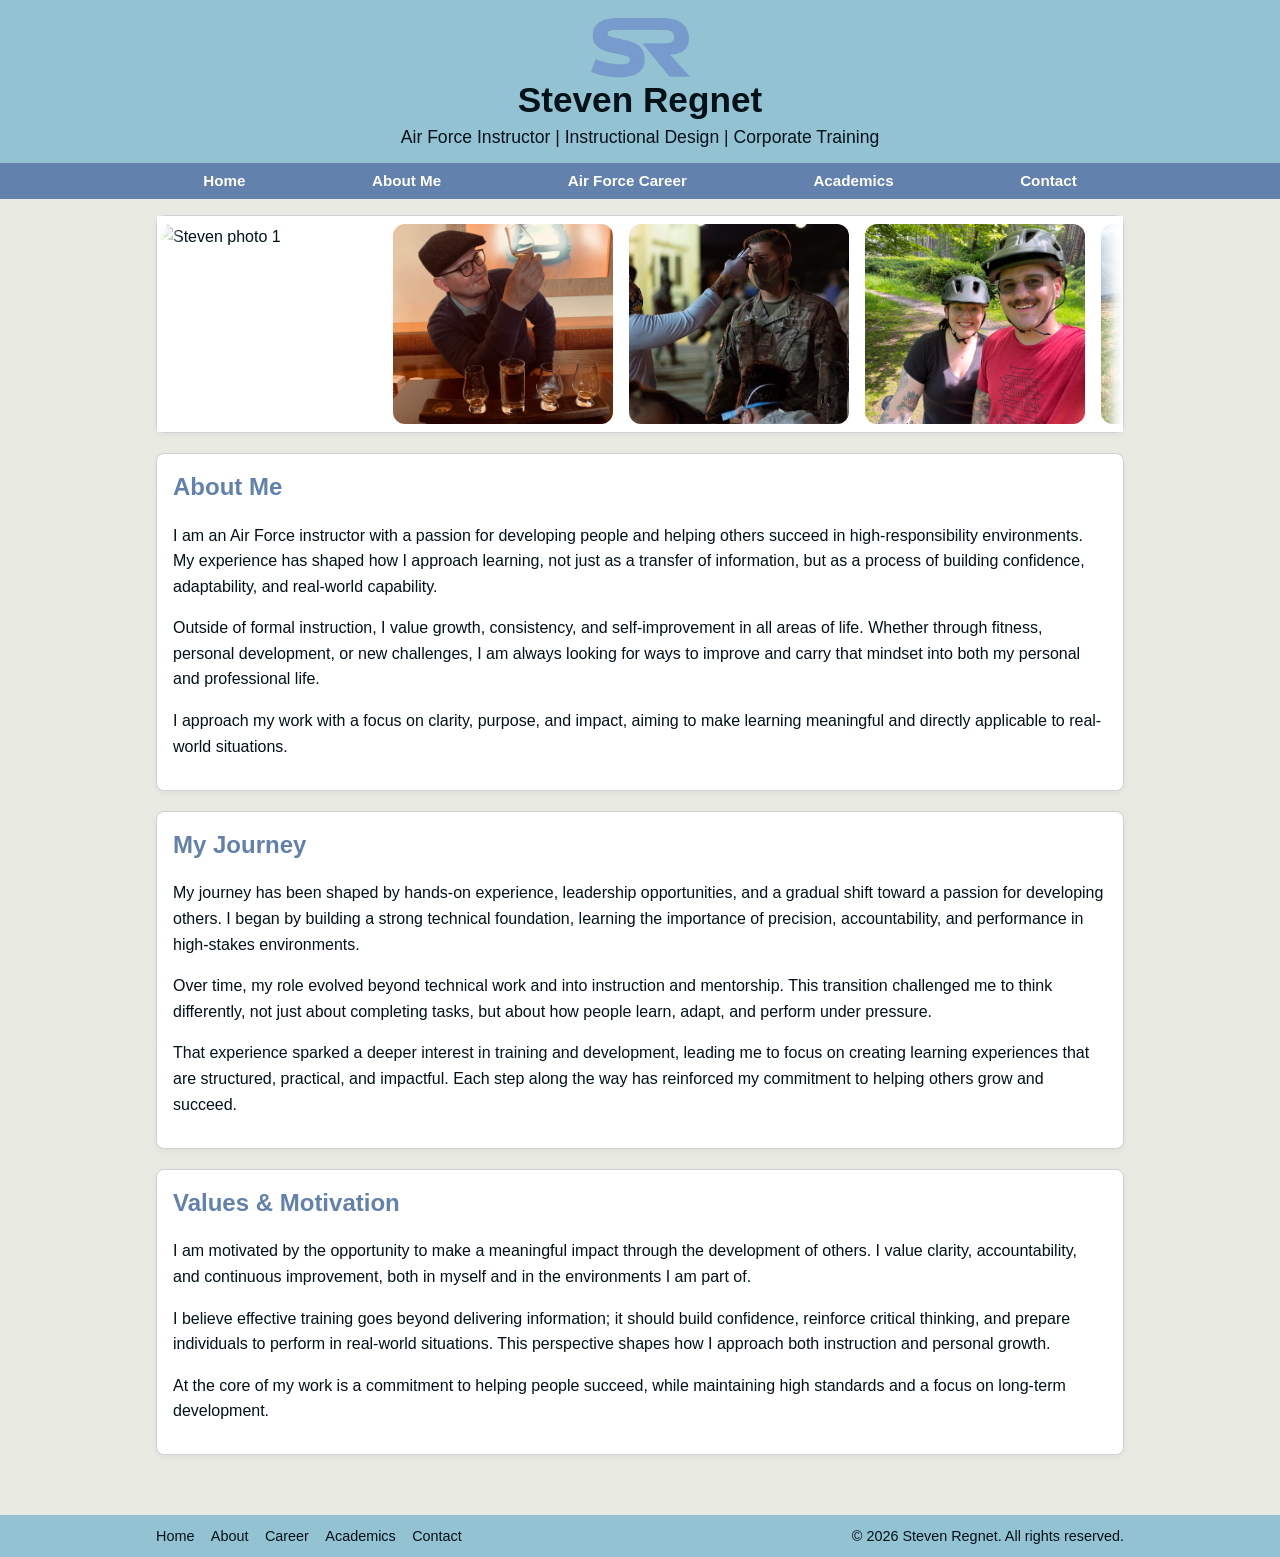
==== about.html @ 6d679ac9 "Add files via upload" ====
<!DOCTYPE html>
<html lang="en">

<head>
  <meta charset="utf-8">
  <meta name="viewport" content="width=device-width, initial-scale=1.0">
  <meta name="description" content="Learn more about Steven Regnet, his background, values, and career journey.">
  <title>About Me | Steven Regnet</title>
  <link rel="stylesheet" href="stevenregnet.css">
  <link rel="icon" type="image/png" href="favicon.png">
  <link rel="shortcut icon" href="favicon.png">
</head>

<body>

  <header>
    <img src="SR_Logo_Transparent.png" alt="SR Logo" class="logo">
    <h1>Steven Regnet</h1>
    <p>Air Force Instructor | Instructional Design | Corporate Training</p>
  </header>

  <nav>
    <div class="nav-container">
      <a href="index.html">Home</a>
      <a href="about.html">About Me</a>
      <a href="career.html">Air Force Career</a>
      <a href="academics.html">Academics</a>
      <a href="contact.html">Contact</a>
    </div>
  </nav>

  <main>
    <section class="about-slider-section">
      <div class="photo-slider">
        <div class="photo-track">
          <img src="iceland.jpg" alt="Steven photo 1" class="slider-img">
          <img src="scotch.jpg" alt="Steven photo 2" class="slider-img">
          <img src="covid.jpg" alt="Steven photo 3" class="slider-img">
          <img src="biking.jpg" alt="Steven photo 4" class="slider-img">
          <img src="scotland.jpg" alt="Steven photo 5" class="slider-img">
          <img src="fish.jpg" alt="Steven photo 6" class="slider-img">
          <img src="specs.jpg" alt="Steven photo 7" class="slider-img">
          <img src="iceland.jpg" alt="Steven photo 1 duplicate" class="slider-img">
          <img src="scotch.jpg" alt="Steven photo 2 duplicate" class="slider-img">
          <img src="covid.jpg" alt="Steven photo 3 duplicate" class="slider-img">
          <img src="biking.jpg" alt="Steven photo 4 duplicate" class="slider-img">
          <img src="scotland.jpg" alt="Steven photo 5 duplicate" class="slider-img">
          <img src="fish.jpg" alt="Steven photo 6 duplicate" class="slider-img">
          <img src="specs.jpg" alt="Steven photo 7 duplicate" class="slider-img">
        </div>
      </div>
    </section>

    <section>
      <h2>About Me</h2>
      <p>
        I am an Air Force instructor with a passion for developing people and helping others succeed in
        high-responsibility environments. My experience has shaped how I approach learning, not just as a transfer of
        information, but as a process of building confidence, adaptability, and real-world capability.
      </p>
      <p>
        Outside of formal instruction, I value growth, consistency, and self-improvement in all areas of life. Whether
        through fitness, personal development, or new challenges, I am always looking for ways to improve and carry that
        mindset into both my personal and professional life.
      </p>
      <p>
        I approach my work with a focus on clarity, purpose, and impact, aiming to make learning meaningful and directly
        applicable to real-world situations.
      </p>
    </section>

    <section>
      <h2>My Journey</h2>
      <p>
        My journey has been shaped by hands-on experience, leadership opportunities, and a gradual shift toward a
        passion for developing others. I began by building a strong technical foundation, learning the importance of
        precision, accountability, and performance in high-stakes environments.
      </p>
      <p>
        Over time, my role evolved beyond technical work and into instruction and mentorship. This transition challenged
        me to think differently, not just about completing tasks, but about how people learn, adapt, and perform under
        pressure.
      </p>
      <p>
        That experience sparked a deeper interest in training and development, leading me to focus on creating learning
        experiences that are structured, practical, and impactful. Each step along the way has reinforced my commitment
        to helping others grow and succeed.
      </p>
    </section>

    <section>
      <h2>Values & Motivation</h2>
      <p>
        I am motivated by the opportunity to make a meaningful impact through the development of others. I value
        clarity, accountability, and continuous improvement, both in myself and in the environments I am part of.
      </p>
      <p>
        I believe effective training goes beyond delivering information; it should build confidence, reinforce critical
        thinking, and prepare individuals to perform in real-world situations. This perspective shapes how I approach
        both instruction and personal growth.
      </p>
      <p>
        At the core of my work is a commitment to helping people succeed, while maintaining high standards and a focus
        on long-term development.
      </p>
    </section>
  </main>

  <footer>
    <div class="footer-container">

      <div class="footer-left">
        <a href="index.html">Home</a>
        <a href="about.html">About</a>
        <a href="career.html">Career</a>
        <a href="academics.html">Academics</a>
        <a href="contact.html">Contact</a>
      </div>

      <div class="footer-right">
        <p>&copy; 2026 Steven Regnet. All rights reserved.</p>
      </div>

    </div>
  </footer>

</body>

</html>
---- stevenregnet.css ----
:root {
  --text: #021218;
  --background: #e9eae1;
  --primary: #93c2d2;
  --secondary: #cdd3d5;
  --accent: #6281ac;
}

* {
  box-sizing: border-box;
}

body {
  margin: 0;
  font-family: Arial, Helvetica, sans-serif;
  background-color: var(--background);
  color: var(--text);
  line-height: 1.6;
  min-height: 100vh;
  display: flex;
  flex-direction: column;
}

header {
  background-color: var(--primary);
  color: var(--text);
  text-align: center;
  padding: 1rem 1rem 0.75rem 1rem;
}

header h1 {
  margin: 0;
  font-size: 2.2rem;
  line-height: 1.1;
}

header p {
  margin: 0.2rem 0 0 0;
  font-size: 1.1rem;
}

.logo {
  width: 100px;
  height: auto;
  display: block;
  margin: 0 auto 0.15rem auto;
  border-radius: 0;
}

nav {
  background-color: var(--accent);
  padding: 0.2rem 1rem;
}

.nav-container {
  max-width: 1000px;
  margin: 0 auto;
  display: flex;
  justify-content: space-around;
  align-items: center;
  flex-wrap: wrap;
  gap: 0;
}

nav a {
  color: white;
  text-decoration: none;
  font-weight: bold;
  font-size: 0.95rem;
  padding: 0.15rem 0.4rem;
  white-space: nowrap;
}

nav a:hover {
  color: var(--background);
  text-decoration: none;
}

main {
  max-width: 1000px;
  margin: 0 auto;
  padding: 1rem 1rem 0.5rem 1rem;
  flex: 1;
}

section {
  background-color: white;
  border: 1px solid var(--secondary);
  border-radius: 8px;
  padding: 0.9rem 1rem;
  margin-bottom: 1.25rem;
  box-shadow: 0 2px 6px rgba(0, 0, 0, 0.05);
}

h2,
h3 {
  color: var(--accent);
  margin-top: 0;
  margin-bottom: 0;
}

h4 {
  margin-top: 0;
}

img {
  max-width: 100%;
  height: auto;
  border-radius: 8px;
}

label {
  margin-top: 0.75rem;
}

table {
  width: 100%;
  border-collapse: collapse;
  margin-top: 1rem;
  background-color: white;
}

th,
td {
  border: 1px solid rgba(0, 0, 0, 0.08);
  padding: 0.4rem 0.5rem;
  text-align: left;
  line-height: 1;
}

th {
  background-color: var(--primary);
  font-weight: bold;
  text-align: center;
  line-height: .4;
}

tbody tr:nth-child(even) {
  background-color: #f7f7f7;
}

td:last-child,
th:last-child {
  width: 140px;
}

tbody tr:hover {
  background-color: #eef3f5;
}

.date {
  text-align: center;
}

a {
  color: var(--accent);
}

a:hover {
  color: var(--text);
}

form {
  background-color: white;
  border: 1px solid var(--secondary);
  border-radius: 8px;
  padding: 1.5rem;
}

label {
  display: block;
  margin-top: 1rem;
  font-weight: bold;
}

input,
textarea {
  width: 100%;
  padding: 0.75rem;
  margin-top: 0.35rem;
  border: 1px solid var(--secondary);
  border-radius: 4px;
  font-family: Arial, Helvetica, sans-serif;
}

textarea {
  resize: vertical;
}

input[type="submit"],
button {
  background-color: var(--accent);
  color: white;
  border: none;
  padding: 0.8rem 1.25rem;
  margin-top: 1rem;
  border-radius: 4px;
  cursor: pointer;
  font-weight: bold;
}

input[type="submit"]:hover,
button:hover {
  background-color: var(--primary);
  color: var(--text);
}

footer {
  background-color: var(--primary);
  color: var(--text);
  text-align: center;
  padding: .5rem;
  margin-top: 2rem;
}

.footer-container {
  max-width: 1000px;
  margin: 0 auto;
  padding: 0 1rem;
  display: flex;
  justify-content: space-between;
  align-items: center;
  flex-wrap: wrap;
  gap: 0.5rem;
}

.footer-left a {
  margin-right: 0.75rem;
  text-decoration: none;
  color: var(--text);
  font-size: 0.9rem;
}

.footer-left a:hover {
  text-decoration: underline;
}

.footer-right p {
  margin: 0;
  font-size: 0.9rem;
}

.hero {
  text-align: center;
  padding: 2rem 1rem;
  margin-bottom: 1rem;
}

.hero img {
  height: auto;
  max-width: 220px;
  margin-top: .75rem;
  margin: 0.75rem auto 0 auto;
  display: block;
}

.hero-content {
  display: flex;
  align-items: flex-start;
  gap: 1.5rem;
}

.hero-text {
  flex: 1;
  max-width: 600px;
}

.hero-text h2 {
  margin-top: 0;
  margin-bottom: 0.5rem;
}

.hero-text p {
  margin-top: 0;
}

.about-img {
  width: 200px;
  height: 200px;
  object-fit: cover;
  border-radius: 50%;
  display: block;
  margin: 1rem auto;
}

.about-img:hover {
  transform: scale(1.05);
}

.ribbon-rack {
  width: 300px;
  height: auto;
  float: right;
  margin: 0 0 1rem 1rem;
  border-radius: 0;
}

.photo-slider {
  width: 100%;
  overflow: hidden;
  background-color: transparent;
  padding: 0.5rem 0;
  border: none;
  position: relative;
}

.photo-slider::before,
.photo-slider::after {
  content: "";
  position: absolute;
  top: 0;
  bottom: 0;
  width: 25px;
  z-index: 2;
  pointer-events: none;
}

.photo-slider::before {
  left: 0;
  background: linear-gradient(to right,
      rgba(255, 255, 255, 1) 0%,
      rgba(255, 255, 255, 0.85) 30%,
      rgba(255, 255, 255, 0) 100%);
}

.photo-slider::after {
  right: 0;
  background: linear-gradient(to left,
      rgba(255, 255, 255, 1) 0%,
      rgba(255, 255, 255, 0.85) 30%,
      rgba(255, 255, 255, 0) 100%);
}

.photo-track {
  display: flex;
  width: max-content;
  animation: scrollPhotos 60s linear infinite;
}

.slider-img {
  width: 220px;
  height: 200px;
  object-fit: cover;
  margin-right: 1rem;
  border-radius: 12px;
  flex-shrink: 0;
}

.about-slider-section {
  padding: 0rem 0rem 0rem 0rem;
}

.two-column {
  display: flex;
  gap: 1.5rem;
  margin-top: 0.5rem;
}

.two-column section {
  display: flex;
  flex-direction: column;
  justify-content: flex-start;
  flex: 1;
  margin-bottom: 0;
  text-align: center;
}

.rank-header {
  padding: 0.5rem 0;
  display: flex;
  align-items: center;
  margin-bottom: 0rem;
}

.rank-side {
  flex: 0 0 180px;
  display: flex;
  align-items: center;
}

.rank-left {
  justify-content: flex-start;
}

.rank-right {
  justify-content: flex-end;
}

.rank-header img {
  height: 100px;
  width: auto;
  border-radius: 0;
  display: block;
}

.rank-left img {
  position: relative;
  top: 8px;
  left: -5px;
}

.rank-right img {
  position: relative;
  top: 8px;
  left: -10px;
}

.rank-text {
  flex: 1;
  text-align: center;
  display: flex;
  flex-direction: column;
  justify-content: center;
}

.rank-text p {
  margin: 0;
  line-height: 1.2;
}

.two-column-left {
  display: flex;
  gap: 1.5rem;
  margin-top: 0.5rem;
}

.two-column-left section {
  display: flex;
  flex-direction: column;
  justify-content: flex-start;
  flex: 1;
  margin-bottom: 1.5rem;
  text-align: left;
}

.two-column-left ul li {
  margin-bottom: 1rem;
}

.form-note {
  font-size: 0.85rem;
  color: #555;
  margin-top: 0.5rem;
  margin-bottom: 0.5rem;
}

@media (max-width: 700px) {
  .nav-container {
    justify-content: center;
    gap: 0.3rem 0.5rem;
  }

  nav a {
    font-size: 0.9rem;
    padding: 0.15rem 0.35rem;
  }

  .hero-content {
    flex-direction: column;
    text-align: center;
  }

  .hero img {
    margin: 1rem auto 0;
  }

  .two-column {
    display: flex;
    gap: 1.5rem;
    margin-top: 0.5rem;
    flex-direction: column;
  }

  .rank-header {
    flex-direction: column;
    align-items: center;
    text-align: center;
    gap: 0.75rem;
  }

  .rank-side {
    flex: none;
    width: auto;
    justify-content: center;
  }

  .rank-left img,
  .rank-right img {
    position: static;
    left: auto;
    top: auto;
  }

  .two-column-left {
    flex-direction: column;
    gap: 0;
  }

  .footer-container {
    flex-direction: column;
    text-align: center;
  }

  .footer-left {
    margin-bottom: 0.5rem;
  }
}

@media (max-width: 500px) {
  nav {
    padding: 0.35rem 0.5rem;
  }

  .nav-container {
    flex-direction: column;
    align-items: stretch;
    gap: 0.2rem;
  }

  nav a {
    display: block;
    width: 100%;
    text-align: center;
    padding: 0.45rem;
    border-top: 1px solid rgba(255, 255, 255, 0.2);
  }

  nav a:first-child {
    border-top: none;
  }

  .rank-left {
    display: none;
  }

  .rank-right {
    display: none;
  }
}

@keyframes scrollPhotos {
  from {
    transform: translateX(0);
  }

  to {
    transform: translateX(-50%);
  }
}

h4 {
  margin-bottom: 0;
}
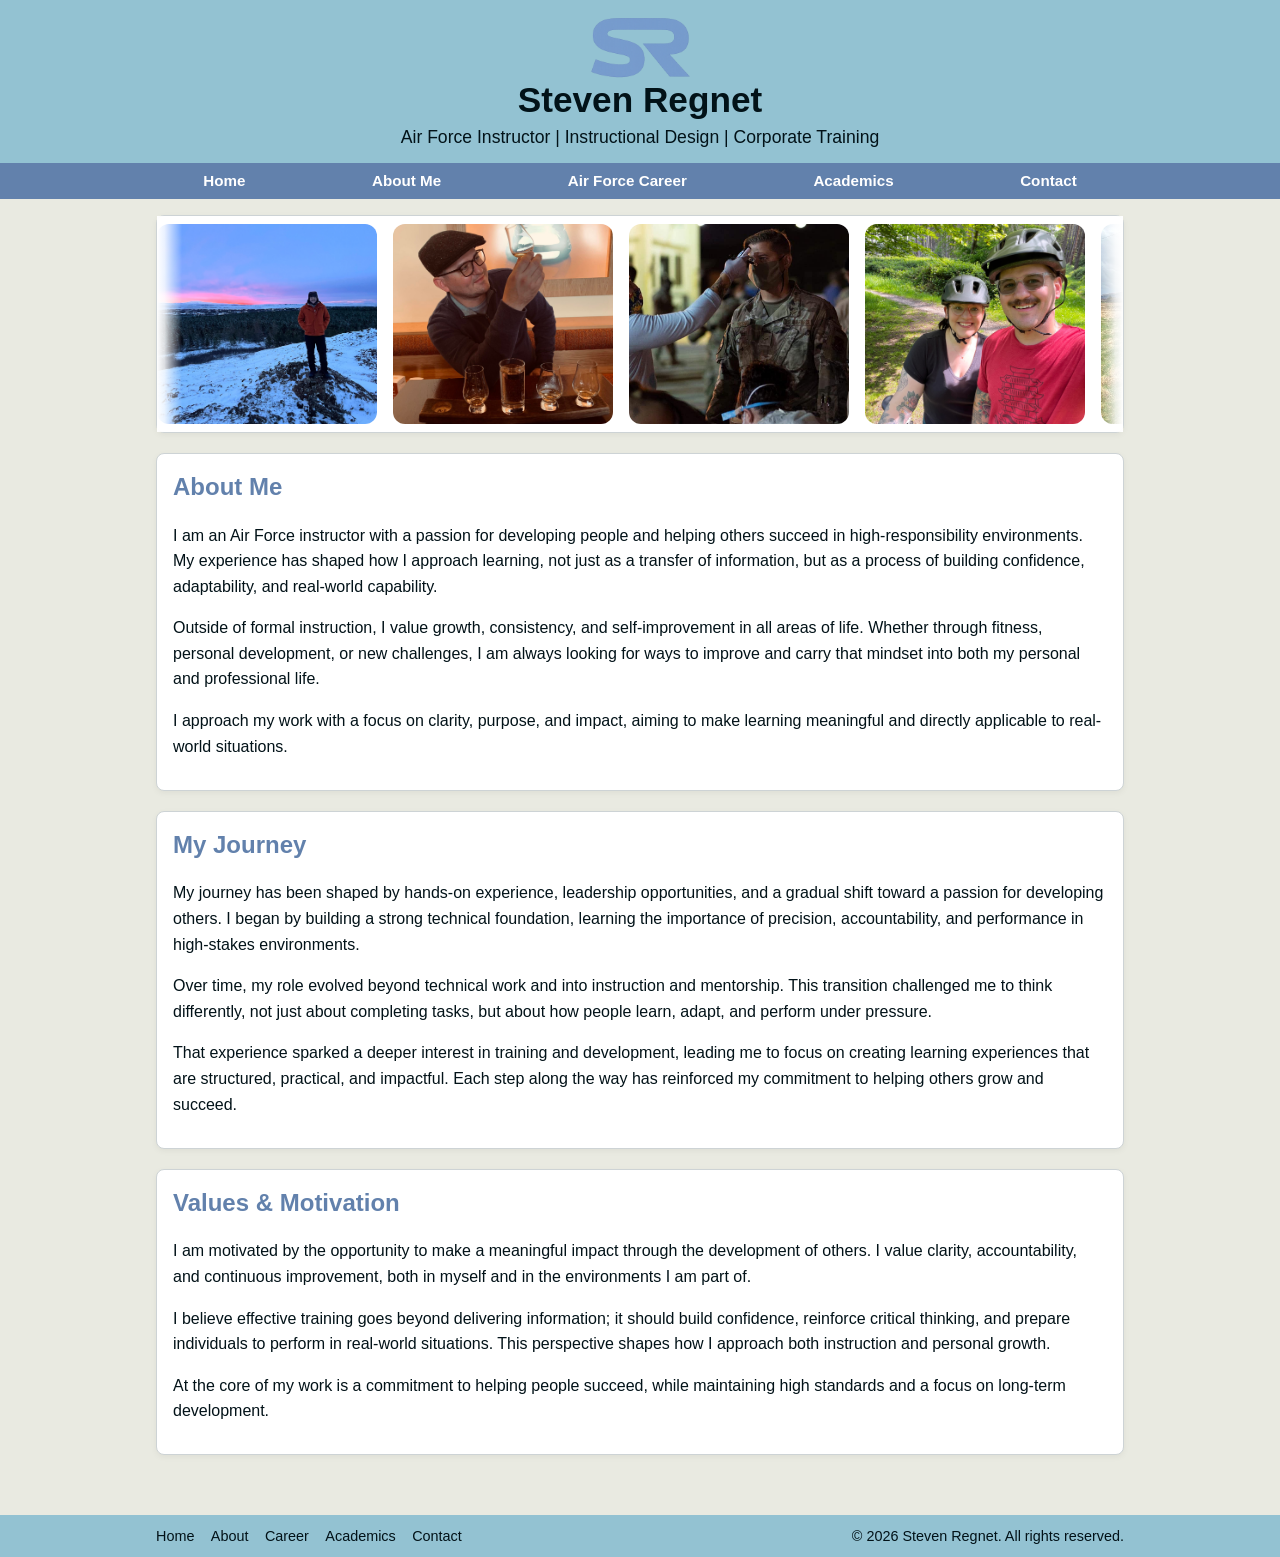
==== commit 7d6462db: "Update about.html" ====
--- a/about.html
+++ b/about.html
@@ -33,7 +33,7 @@
     <section class="about-slider-section">
       <div class="photo-slider">
         <div class="photo-track">
-          <img src="iceland.jpg" alt="Steven photo 1" class="slider-img">
+          <img src="Iceland.jpg" alt="Steven photo 1" class="slider-img">
           <img src="scotch.jpg" alt="Steven photo 2" class="slider-img">
           <img src="covid.jpg" alt="Steven photo 3" class="slider-img">
           <img src="biking.jpg" alt="Steven photo 4" class="slider-img">
@@ -126,4 +126,4 @@
 
 </body>
 
-</html>+</html>
